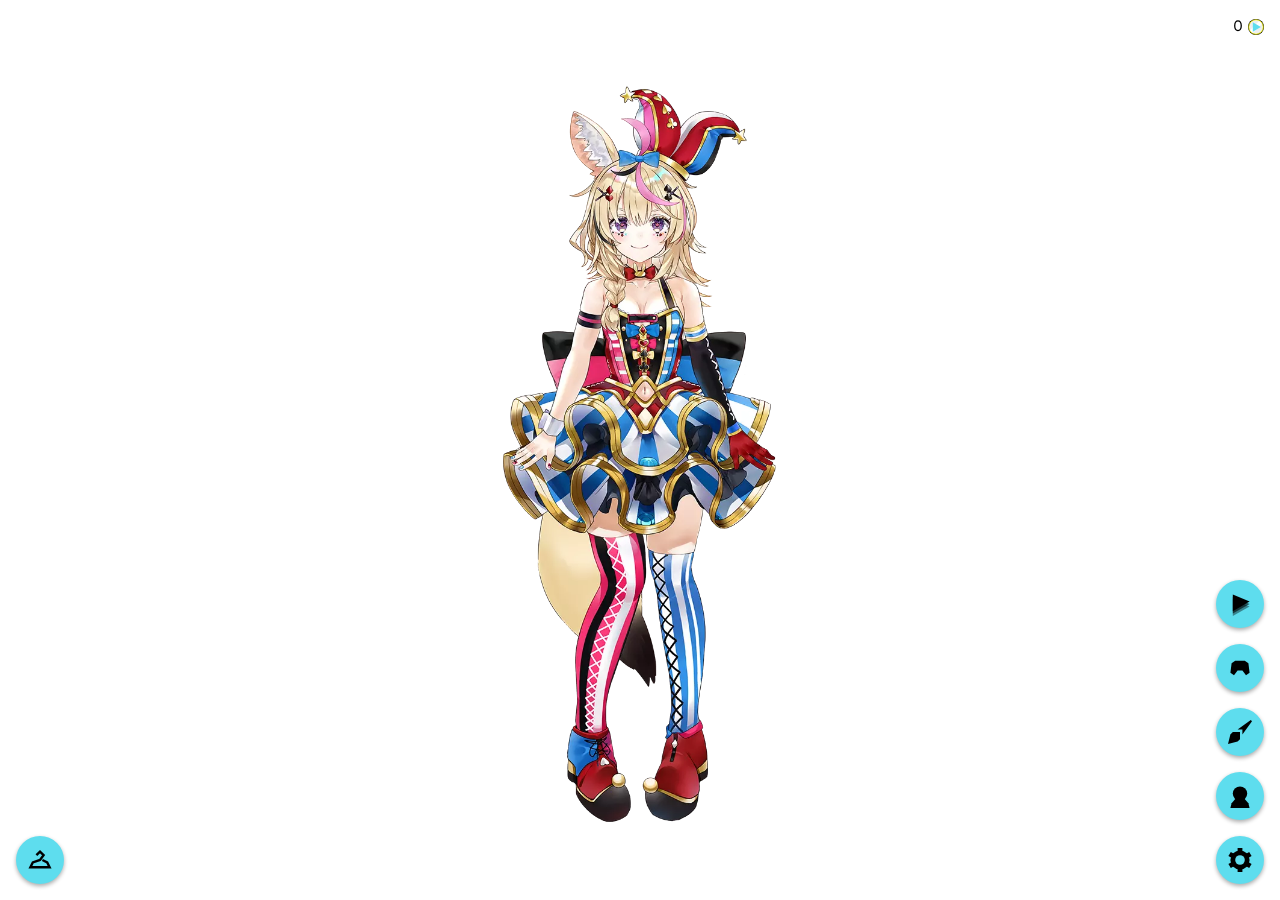
==== index.html @ 8cc66016 "Add costumes and Roboco audio" ====
<!DOCTYPE html>
<html lang="en">
    <head>
        <meta charset="utf-8">
        <meta name="viewport" content="width=device-width, initial-scale=1.0">
        <meta name="description" content="Hololive gacha project">
        <meta name="theme-color" content="#8df"/>

        <title>HoloGacha</title>
        <link rel="manifest" href="manifest.webmanifest">
        <link rel="icon" href="assets/img/favicon.ico">
        <link rel="apple-touch-icon" href="assets/img/icons-192.png">

        <link rel="preconnect" href="https://fonts.gstatic.com" crossorigin/>
        <link rel="preload" as="style" href="https://fonts.googleapis.com/css2?family=Work+Sans:wght@400;700&display=swap"/>
        <link rel="stylesheet" href="https://fonts.googleapis.com/css2?family=Work+Sans:wght@400;700&display=swap" media="print" onload="this.media='all'"/>
        <link rel="stylesheet" href="assets/css/main.css">
        <link rel="stylesheet" href="assets/css/theme.css">
        <link rel="stylesheet" href="assets/css/gacha.css">

        <script src="assets/js/theme.js" defer></script>
        <script src="assets/js/game.js" defer></script>
        <script src="assets/js/member.js" defer></script>
        <script src="assets/js/costume.js" defer></script>
        <script src="assets/js/audio.js" defer></script>
        <script src="assets/js/gacha.js" defer></script>
        <script src="assets/js/index.js" defer></script>

        <script>
        // Check that service workers are supported
        // if ('serviceWorker' in navigator) {
        //     // Use the window load event to keep the page load performant
        //     window.addEventListener('load', _ => {
        //         navigator.serviceWorker.register('service-worker.js')
        //         .then( registration => {
        //             console.log('ServiceWorker registration successful with scope: ', registration.scope)
        //         }, err => {
        //             console.log('ServiceWorker registration failed: ', err)
        //         })
        //     })
        // }
        </script>
    </head>
    <body>
        <main>
            <div class="member-card">
                <div class="background"></div>
                <img id="full-illust" alt="Full Illustration">
                <div class="tap-head" onclick="interact(area.HEAD)" aria-label="Tap head"></div>
                <div class="tap-chest" onclick="interact(area.CHEST)" aria-label="Tap chest"></div>
            </div>
            <div id="interface">
                <p id="holocoin-text"><span name="holocoin-amount">0</span> 
                    <svg viewBox="0 0 1 1" title="HoloCoins">
                        <g id="holocoin-svg">
                            <circle r=".5" cx=".5" cy=".5"/>
                            <circle stroke="#ff0" stroke-width=".05" fill="#eee" r=".45" cx=".5" cy=".5"/>
                            <rect fill="#fff" width=".8" height=".25" x=".1" y=".375" transform="rotate(-45 .5 .5)"/>
                            <path fill="#5eddee" d="M.3 .2 .8 .5 .3 .8 Z"/>
                        </g>
                    </svg>
                </p>
                <div class="button-group left">
                    <button  onclick="toggleMenu(menu.COSTUME_SELECT)" aria-label="Open costume select">
                        <svg viewBox="0 0 1 1">
                            <path id="costumes-svg" stroke="var(--fg-color)" stroke-width=".1" fill-opacity="0" d="M.35 .3 .5 .15 .65 .3 .5 .5 .2 .6 .1 .8 .9 .8 .8 .6 .6 .5"/>
                        </svg>
                        <p class="tooltip left">Costumes</p>
                    </button>
                </div>
                <div class="button-group right">
                    <button class="float-bottom-right" onclick="toggleMenu(menu.SETTINGS)" aria-label="Open settings">
                        <svg viewBox="0 0 1 1">
                            <mask id="hole">
                                <rect fill="#fff" width="1" height="1"/>
                                <circle fill="#000" r=".2" cx=".5" cy=".5"/>
                            </mask>
                            <g id="settings-svg" fill="var(--fg-color)" mask="url(#hole)">
                                <circle r=".4" cx=".5" cy=".5"/>
                                <rect width=".2" height="1" x=".4"/>
                                <rect y=".4" width="1" height=".2" transform="rotate(30 .5 .5)"/>
                                <rect y=".4" width="1" height=".2" transform="rotate(-30 .5 .5)"/>
                            </g>
                        </svg>
                        <p class="tooltip right">Settings</p>
                    </button>
                    <button class="float-bottom-right" onclick="toggleMenu(menu.MEMBER_SELECT)" aria-label="Open member select">
                        <svg viewBox="0 0 1 1">
                            <g id="characters-svg" fill="var(--fg-color)">
                                <circle cx=".5" cy=".4" r=".3"/>
                                <path d="M.5 .4 .85 .8 .9 1 .1 1 .15 .8 Z"/>
                            </g>
                        </svg>
                        <p class="tooltip right">Characters</p>
                    </button>
                    <button class="float-bottom-right" onclick="toggleMenu(menu.THEME_SELECT)" aria-label="Open theme select">
                        <svg viewBox="0 0 1 1">
                            <g id="themes-svg" fill="var(--fg-color)">
                                <path d="M0 1 .1 .6 .2 .5 .5 .5 .5 .8 .4 .9 Z"/>
                                <path d="M.95 0 1 .05 .6 .6 .6 .4 .4 .4 Z"/>
                            </g>
                        </svg>
                        <p class="tooltip right">Themes</p>
                    </button>
                    <button class="float-bottom-right" onclick="toggleMenu(menu.GAME_SELECT)" aria-label="Open game select">
                        <svg viewBox="0 0 1 1">
                            <path id="games-svg" fill="var(--fg-color)" d="M.3 .2 .7 .2 .85 .3 .9 .7 .75 .8 .6 .6 .4 .6 .25 .8 .1 .7 .15 .3 Z"/>
                        </svg>
                        <p class="tooltip right">Games</p>
                    </button>
                    <button class="float-bottom-right" onclick="openBannerMenu()">
                        <svg viewBox="0 0 1 1">
                            <g fill="var(--fg-color)">
                                <path d="M.2 .1 .9 .4 .2 .8"/>
                                <path fill-opacity=".6" d="M.2 .2 .9 .5 .2 .9"/>
                                <path fill-opacity=".4" d="M.2 .3 .9 .6 .2 1"/>
                            </g>
                        </svg>
                        <p class="tooltip right">Gacha</p>
                    </button>
                </div>
            </div>
        </main>
        <div id="settings" class="menu">
            <div class="panel">
                <div class="panel-header">
                    <h2>Settings
                        <svg viewBox="0 0 1 1">
                            <use href="#settings-svg"/>
                        </svg>
                    </h2>
                    <button class="exit-menu" onclick="toggleMenu(menu.SETTINGS)" aria-label="Close settings">
                        <svg viewBox="0 0 1 1">
                            <g id="exit-svg" fill="var(--fg-color)">
                                <path d="M.1 0 1 .9 .9 1 0 .1"/>
                                <path d="M.9 0 0 .9 .1 1 1 .1"/>
                            </g>
                        </svg>
                    </button>
                </div>
                <div class="panel-content">
                    <h3>Language</h3>
                    <select name="lang" id="lang-select" onchange="selectLanguage()">
                        <option value="en">English</option>
                        <option value="jp">日本語 (WIP)</option>
                    </select>
                    <h3>Audio</h3>
                    <input id="audio" type="range" list="volume-levels" value="100" onchange="changeVolume()" oninput="changeVolume()">
                    <input id="audio-value" type="number" value="100" min="0" max="100" onchange="changeVolumeValue()">
                    <h3>Interface</h3>
                    <label>
                        <input type="checkbox" onclick=toggleInterface()></input>
                        <span>Hide interface</span>
                    </label>
                    <h3>Data</h3>
                    <button class="alert" onclick="clearData()">Clear Data</button>
                    <h3>About</h3>
                    <p>This is an unofficial, fan-made project and is NOT affiliated with Hololive or Cover Corporation.</p>
                    <p>To learn more or report any issues, visit the source code.</p>
                    <a id="source-link" href="https://github.com/VnceGd/holo-gacha" target="_blank" rel="noreferrer">Source code (GitHub)</a>
                </div>
            </div>
        </div>
        <div id="member-select" class="menu">
            <div class="panel">
                <div class="panel-header">
                    <h2>Characters
                        <svg viewBox="0 0 1 1">
                            <use href="#characters-svg"/>
                        </svg>
                    </h2>
                    <p>Sort By
                        <select name="member-sort" id="member-sort-select" onchange="sortMemberGrid()">
                            <option value="gen">Generation</option>
                            <option value="surname">Surname</option>
                            <option value="givenname">Given name</option>
                        </select>
                        <label class="custom-checkbox" onchange="reverseSortOrder()">
                            <input id="member-sort-order" type="checkbox">
                            <span class="checkmark"></span>
                            <span id="sort-order-txt"></span>
                        </label>
                    </p>
                    <button class="exit-menu" onclick="toggleMenu(menu.MEMBER_SELECT)" aria-label="Close members">
                        <svg viewBox="0 0 1 1">
                            <use href="#exit-svg"/>
                        </svg>
                    </button>
                </div>
                <div id="member-grid" class="panel-content grid">
                    <!-- Auto populated -->
                </div>
            </div>
        </div>
        <div id="theme-select" class="menu">
            <div class="panel">
                <div class="panel-header">
                    <h2>Themes
                        <svg viewBox="0 0 1 1">
                            <use href="#themes-svg"/>
                        </svg>
                    </h2>
                    <button class="exit-menu" onclick="toggleMenu(menu.THEME_SELECT)" aria-label="Close themes">
                        <svg viewBox="0 0 1 1">
                            <use href="#exit-svg"/>
                        </svg>
                    </button>
                </div>
                <div id="theme-grid" class="panel-content grid">
                    <!-- Auto populated -->
                </div>
            </div>
        </div>
        <div id="game-select" class="menu">
            <div class="panel">
                <div class="panel-header">
                    <h2>Games
                        <svg viewBox="0 0 1 1">
                            <use href="#games-svg"/>
                        </svg>
                    </h2>
                    <button class="exit-menu" onclick="toggleMenu(menu.GAME_SELECT)" aria-label="Close games">
                        <svg viewBox="0 0 1 1">
                            <use href="#exit-svg"/>
                        </svg>
                    </button>
                </div>
                <div id="game-grid" class="panel-content grid">
                    <!-- Auto populated -->
                </div>
            </div>
        </div>
        <div id="costume-select" class="menu">
            <div class="panel">
                <div class="panel-header">
                    <h2>Costumes
                        <svg viewBox="0 0 1 1">
                            <use href="#costumes-svg"/>
                        </svg>
                    </h2>
                    <button class="exit-menu" onclick="toggleMenu(menu.COSTUME_SELECT)" aria-label="Close costumes">
                        <svg viewBox="0 0 1 1">
                            <use href="#exit-svg"/>
                        </svg>
                    </button>
                </div>
                <div id="costume-grid" class="panel-content grid">
                    <!-- Auto populated -->
                </div>
            </div>
        </div>
    </body>
</html>
---- assets/css/main.css ----
/* GENERAL */
html,
body,
main {
    height: 100%;
    box-sizing: border-box;
}
html {
    width: 100%;
}
body {
    margin: 0;
    font-family: 'Work Sans', Arial, Helvetica, sans-serif;
    background: var(--bg-color);
    color: var(--fg-color);
}
p, span, input, button {
    font-family: 'Work Sans', Arial, Helvetica, sans-serif;
}
a,
a:visited {
    color: var(--link-color);
}
svg {
    height: 1rem;
    vertical-align: middle;
}
.background {
    content: '';
    position: absolute;
    top: 0;
    right: 0;
    bottom: 0;
    left: 0;
    background: var(--bg-icon) repeat center/25%;
    opacity: .3;
    z-index: -1;
}

/* INTERFACE */
#holocoin-text {
    position: fixed;
    margin: 0;
    top: 1rem;
    right: 1rem;
}
.hidden {
    opacity: 0;
    transition: .2s;
}
.hidden:hover {
    opacity: 1;
}

/* BUTTON */
button {
    cursor: pointer;
    font-weight: 700;
}
button a {
    position: absolute;
    top: 0;
    bottom: 0;
    left: 0;
    right: 0;
}
.button-group {
    display: flex;
    flex-direction: column-reverse;
    position: fixed;
    bottom: 1rem;
}
.button-group.right {
    right: 1rem;
}
.button-group.left {
    left: 1rem;
}
.button-group button {
    width: 3rem;
    height: 3rem;
    margin-top: 1rem;
    padding: .75rem;
    border: none;
    border-radius: 50%;
    box-shadow: 0 .125rem .25rem 0 #0005;
    background: var(--btn-color);
    color: var(--fg-color);
    transition: .2s;
}
.button-group button:focus,
.button-group button:hover {
    transform: scale(1.1);
}
.button-group button:active {
    transform: scale(.98);
}
.button-group svg {
    height: 1.5rem;
}
.exit-menu {
    position: absolute;
    top: 1rem;
    right: 1rem;
    width: 2rem;
    height: 2rem;
    background: none;
    border: none;
    transition: .2s;
}
.exit-menu:focus,
.exit-menu:hover {
    background: #0002;
}
.grid button {
    position: relative;
    min-height: 8rem;
    border: 1px solid var(--bg-color);
    transition: .2s;
}
.grid button:focus,
.grid button:hover {
    border: 1px solid var(--fg-color);
}
.grid button:active {
    border: 1px solid var(--btn-color);
}
#member-grid button,
#costume-grid button {
    background: var(--bg-color);
}
.grid button .background {
    z-index: auto;
}

/* Tooltip */
button .tooltip {
    position: absolute;
    padding: .5rem 1rem;
    color: var(--fg-color);
    background-color: var(--btn-color);
    border-radius: .25rem;
    opacity: 0;
    font-weight: 400;
    transform: scale(0);
    box-shadow: 0 .125rem .25rem 0 #0005;
    z-index: 1;
    transition: .2s;
}
button .tooltip.right,
button .tooltip.left {
    top: 0rem;
    white-space: nowrap;
}
button .tooltip.right {
    right: 3.5rem;
    transform-origin: right;
}
button .tooltip.left {
    left: 3.5rem;
    transform-origin: left;
}
button .tooltip.bottom {
    bottom: 0rem;
    transform-origin: bottom;
    pointer-events: none;
}
button:focus .tooltip,
button:hover .tooltip {
    opacity: 1;
    transform: scale(1);
    transition: .2s;
}
.grid .tooltip {
    max-width: 65%;
}

/* CHARACTER */
.member-card {
    margin: auto;
    padding: 5%;
    height: 100%;
    display: flex;
    flex-direction: column;
    align-items: center;
    justify-content: center;
    box-sizing: border-box;
}
#full-illust {
    height: 100%;
}
.tap-head,
.tap-chest {
    position: absolute;
    cursor: pointer;
}
.tap-head {
    top: 5vh;
    width: 20vh;
    height: 25vh;
}
.tap-chest {
    top: 30vh;
    width: 30vh;
    height: 60vh;
}

/* MENU */
.menu {
    display: none;
}
.menu button {
    padding: .5rem;
    border: none;
    border-radius: 1rem;
}
.active {
    display: block;
}
.panel {
    position: fixed;
    padding: 2rem;
    width: 100vw;
    max-height: 100%;
    max-height: -moz-fill-available;
    max-height: -webkit-fill-available;
    bottom: 0;
    background: var(--menu-color);
    box-sizing: border-box;
    backdrop-filter: blur(.25rem);
    -webkit-backdrop-filter: blur(.25rem);
}
.panel h2:first-of-type {
    margin-top: 0;
}
.panel-content {
    max-height: calc(100vh - 6rem);
    overflow: scroll;
}
#member-select .panel-content {
    max-height: calc(100vh - 9rem);
}
.alert {
    background-color: #f00;
    color: #fff;
    font-weight: 700;
}

/* Settings Menu */
#source-link {
    text-decoration: none;
}
#source-link:focus,
#source-link:hover {
    text-decoration: underline;
}

/* Select Menu */
.grid {
    display: grid;
    grid-template-columns: repeat(auto-fill, minmax(8rem, 1fr));
    grid-gap: 1rem;
}
.grid button {
    max-height: 8rem;
    overflow: hidden;
}
.grid img {
    max-width: 100%;
    max-height: 100%;
}
#member-grid img {
    max-height: none;
}
.locked img {
    filter: grayscale(1) brightness(.5);
}

/* INPUT */
input, label {
    cursor: pointer;
}
select,
input[type="number"] {
    padding: .25rem .5rem;
    background: var(--btn-color);
    color: var(--fg-color);
    border: none;
    border-radius: .25rem;
    cursor: pointer;
}
/* https://www.w3schools.com/howto/howto_css_custom_checkbox.asp */
.custom-checkbox {
    display: inline-block;
    position: relative;
    padding-left: 2rem;
}
.custom-checkbox input {
    position: absolute;
    opacity: 0;
    height: 0;
    width: 0;
}
.checkmark {
    position: absolute;
    top: 0;
    left: 0;
    height: 1.5rem;
    width: 1.5rem;
    background-color: var(--btn-color);
    border-radius: 50%;
}
.custom-checkbox .checkmark:after {
    content: "";
    position: absolute;
    left: .375rem;
    top: .5rem;
    width: .5rem;
    height: .5rem;
    border: solid var(--fg-color);
    border-width: 0 .25rem .25rem 0;
    -webkit-transform: rotate(225deg);
    -ms-transform: rotate(225deg);
    transform: rotate(225deg);
    transition: transform .2s;
}
.custom-checkbox input:checked ~ .checkmark:after {
    top: .25rem;
    -webkit-transform: rotate(45deg);
    -ms-transform: rotate(45deg);
    transform: rotate(45deg);
    transition: transform .2s;
}

/* Audio Input */
#audio {
    vertical-align: middle;
}
#audio-value {
    width: 2.5rem;
}
---- assets/css/theme.css ----
/* Light (Default) */
:root {
    --bg-icon: none;
    --bg-color: #fff;
    --fg-color: #000;
    --menu-color: rgba(230, 230, 230, .9);
    --btn-color: #5eddee;
    --link-color: #00f;
}

/* Dark */
:root[theme='Dark'] {
    --bg-icon: none;
    --bg-color: #333;
    --fg-color: #fff;
    --menu-color: rgba(70, 70, 70, .9);
    --btn-color: #000;
    --link-color: #aaf;
}

/* Greenscreen */
:root[theme='Green'] {
    --bg-icon: none;
    --bg-color: #00b140;
    --fg-color: #000;
    --menu-color: rgba(204, 204, 204, .9);
    --btn-color: #fff;
    --link-color: #00f;
}

/* Peko */
:root[theme='Peko'] {
    --bg-icon: url(../img/pekora/ninjin.svg);
    --bg-color: #fff;
    --fg-color: #000;
    --menu-color: rgba(230, 230, 230, .9);
    --btn-color: #8df;
    --link-color: #00f;
}
---- assets/css/gacha.css ----
/* Banner */

#gacha-banner {
    position: fixed;
    display: flex;
    top: 0;
    left: 0;
    width: 100vw;
    height: 100vh;
    background-color: var(--menu-color);
    justify-content: center;
    flex-direction: row;
    overflow: auto;
}
#gacha-banner .listing {
    display: flex;
    padding: 1rem;
    width: 9rem;
    border-right: 1px solid var(--bg-color);
    flex-direction: column;
    overflow: scroll;
}
#gacha-banner .content {
    display: flex;
    width: calc(100vw - 8rem);
    justify-content: center;
    align-items: center;
}
#gacha-banner img {
    margin: .5rem auto;
    max-width: 90%;
    max-height: 60%;
    object-fit: contain;
}
#gacha-banner button {
    margin: .5rem auto;
    padding: 1rem 2rem;
    background-color: var(--btn-color);
    color: var(--fg-color);
    border: none;
    border-radius: 2rem;
    transition: .2s;
}
#gacha-banner button:focus,
#gacha-banner button:hover {
    transform: scale(1.1);
}
#gacha-banner .top {
    position: absolute;
    top: 1rem;
    right: 1rem;
    display: flex;
}
#gacha-banner .banner-btn {
    width: 8rem;
    height: 4rem;
    background-position: center;
    background-repeat: no-repeat;
    background-size: cover;
    border-radius: .5rem;
}
#gacha-banner #gacha-roll-btn {
    margin: 0;
    padding: .5rem 1rem;
    position: absolute;
    bottom: 1rem;
    right: 1rem;
    width: 10rem;
}
#gacha-banner #gacha-close-btn {
    margin-left: 1rem;
    padding: 0 .625rem;
    border-radius: 50%;
}

/* Animation */

#gacha-animation {
    position: fixed;
    display: flex;
    top: 0;
    left: 0;
    width: 100vw;
    height: 100vh;
    background-color: var(--bg-color);
    justify-content: center;
    overflow: hidden;
}
#gacha-animation img {
    position: absolute;
    height: 100vh;
}
#gacha-animation p {
    position: absolute;
    bottom: 3rem;
    right: 1rem;
    padding: 1rem 2rem;
    background: var(--menu-color);
    border-radius: 2rem;
    font-weight: 700;
    font-size: 2rem;
}
#gacha-animation button {
    position: absolute;
    bottom: 1rem;
    right: 1rem;
    padding: 1rem 2rem;
    background-color: var(--btn-color);
    color: var(--fg-color);
    border: none;
    border-radius: 2rem;
}
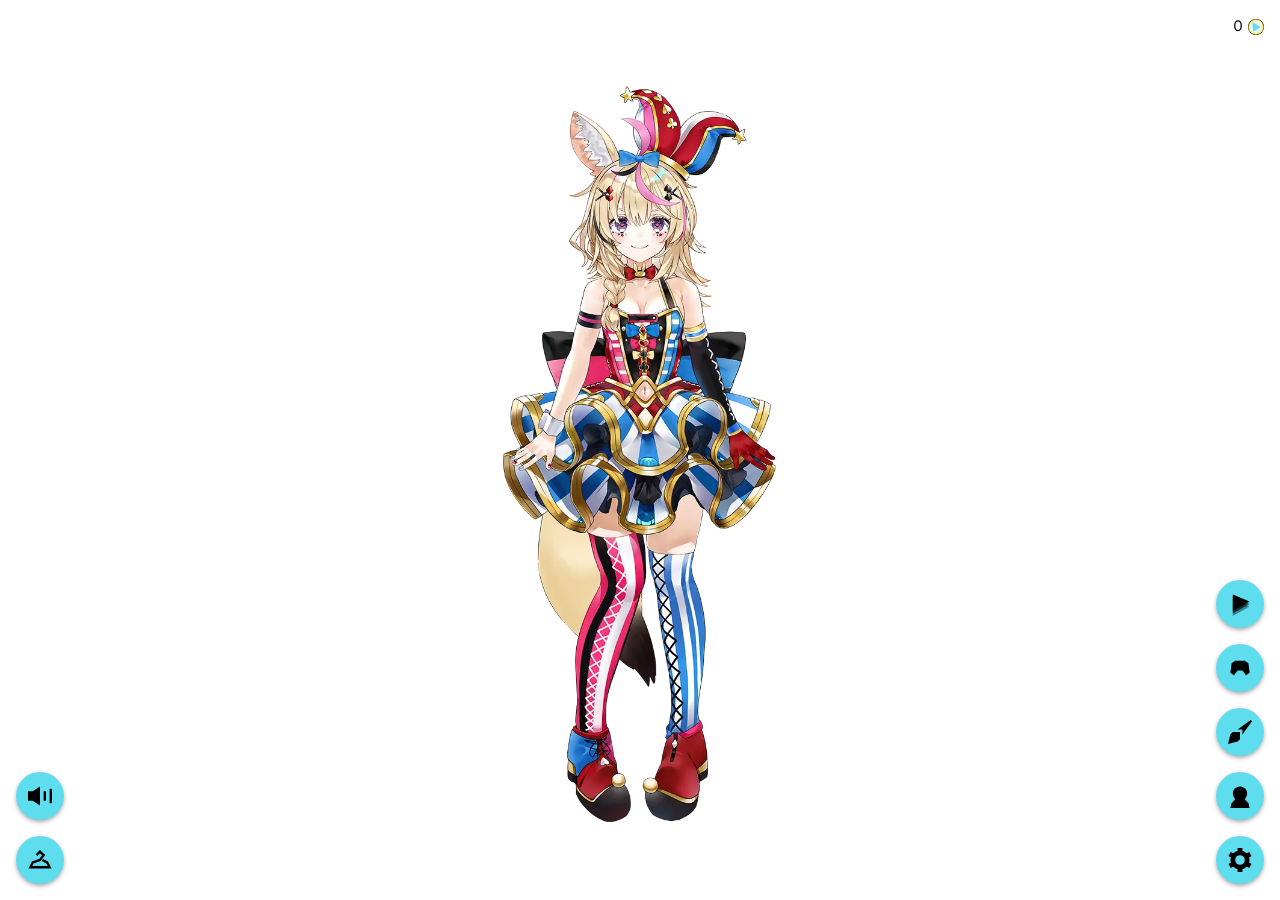
==== commit 98358ca4: "Add initial Fubuki voicelines" ====
--- a/index.html
+++ b/index.html
@@ -19,10 +19,11 @@
         <link rel="stylesheet" href="assets/css/gacha.css">
 
         <script src="assets/js/theme.js" defer></script>
-        <script src="assets/js/game.js" defer></script>
+        <script src="assets/js/audio.js" defer></script>
         <script src="assets/js/member.js" defer></script>
         <script src="assets/js/costume.js" defer></script>
-        <script src="assets/js/audio.js" defer></script>
+        <script src="assets/js/voicelines.js" defer></script>
+        <script src="assets/js/game.js" defer></script>
         <script src="assets/js/gacha.js" defer></script>
         <script src="assets/js/index.js" defer></script>
 
@@ -67,6 +68,16 @@
                         </svg>
                         <p class="tooltip left">Costumes</p>
                     </button>
+                    <button  onclick="toggleMenu(menu.VOICELINES)" aria-label="Open voice lines">
+                        <svg viewBox="0 0 1 1">
+                            <g id="voicelines-svg" fill="var(--fg-color)">
+                                <path d="M0 .3 .2 .3 .5 .1 .5 .9 .2 .7 0 .7"/>
+                                <path d="M.65 .3 .75 .3 .75 .7 .65 .7"/>
+                                <path d="M.9 .2 1 .2 1 .8 .9 .8"/>
+                            </g>
+                        </svg>
+                        <p class="tooltip left">Voice Lines</p>
+                    </button>
                 </div>
                 <div class="button-group right">
                     <button class="float-bottom-right" onclick="toggleMenu(menu.SETTINGS)" aria-label="Open settings">
@@ -249,5 +260,24 @@
                 </div>
             </div>
         </div>
+        <div id="voicelines" class="menu">
+            <div class="panel">
+                <div class="panel-header">
+                    <h2>Voice Lines
+                        <svg viewBox="0 0 1 1">
+                            <use href="#voicelines-svg"/>
+                        </svg>
+                    </h2>
+                    <button class="exit-menu" onclick="toggleMenu(menu.VOICELINES)" aria-label="Close voicelines">
+                        <svg viewBox="0 0 1 1">
+                            <use href="#exit-svg"/>
+                        </svg>
+                    </button>
+                </div>
+                <div id="voiceline-list" class="panel-content">
+                    <!-- Auto populated -->
+                </div>
+            </div>
+        </div>
     </body>
 </html>--- a/assets/css/main.css
+++ b/assets/css/main.css
@@ -185,6 +185,7 @@
     align-items: center;
     justify-content: center;
     box-sizing: border-box;
+    overflow: hidden;
 }
 #full-illust {
     height: 100%;
@@ -193,6 +194,7 @@
 .tap-chest {
     position: absolute;
     cursor: pointer;
+    max-width: 100vw;
 }
 .tap-head {
     top: 5vh;
@@ -269,11 +271,24 @@
     max-width: 100%;
     max-height: 100%;
 }
-#member-grid img {
+#member-grid img,
+#costume-grid img {
     max-height: none;
 }
 .locked img {
     filter: grayscale(1) brightness(.5);
+}
+
+/* Voiceline List */
+#voiceline-list button {
+    margin: 0 .5rem .5rem 0;
+}
+#voiceline-list button:focus,
+#voiceline-list button:hover {
+    filter: brightness(1.1);
+}
+#voiceline-list button:active {
+    transform: scale(.95);
 }
 
 /* INPUT */
--- a/assets/css/gacha.css
+++ b/assets/css/gacha.css
@@ -4,25 +4,25 @@
     position: fixed;
     display: flex;
     top: 0;
+    bottom: 0;
     left: 0;
-    width: 100vw;
-    height: 100vh;
+    right: 0;
     background-color: var(--menu-color);
     justify-content: center;
-    flex-direction: row;
-    overflow: auto;
+    flex-direction: column-reverse;
+    overflow: hidden;
 }
 #gacha-banner .listing {
     display: flex;
-    padding: 1rem;
-    width: 9rem;
-    border-right: 1px solid var(--bg-color);
-    flex-direction: column;
-    overflow: scroll;
+    padding: 1.5rem 1rem;
+    border-top: 1px solid var(--bg-color);
+    flex-direction: row;
+    align-items: flex-start;
+    overflow: auto;
 }
 #gacha-banner .content {
     display: flex;
-    width: calc(100vw - 8rem);
+    height: calc(100vh - 16rem);
     justify-content: center;
     align-items: center;
 }
@@ -52,6 +52,8 @@
     display: flex;
 }
 #gacha-banner .banner-btn {
+    flex: none;
+    margin: auto .5rem;
     width: 8rem;
     height: 4rem;
     background-position: center;
@@ -109,4 +111,23 @@
     color: var(--fg-color);
     border: none;
     border-radius: 2rem;
+}
+
+@media only screen and (min-width: 43em) {
+    #gacha-banner {
+        flex-direction: row;
+    }
+    #gacha-banner .listing {
+        padding: 1rem;
+        width: 8.5rem;
+        flex-direction: column;
+        border-right: 1px solid var(--bg-color);
+    }
+    #gacha-banner .content {
+        width: calc(100vw - 8rem);
+        height: auto;
+    }
+    #gacha-banner .banner-btn {
+        margin: .5rem auto;
+    }
 }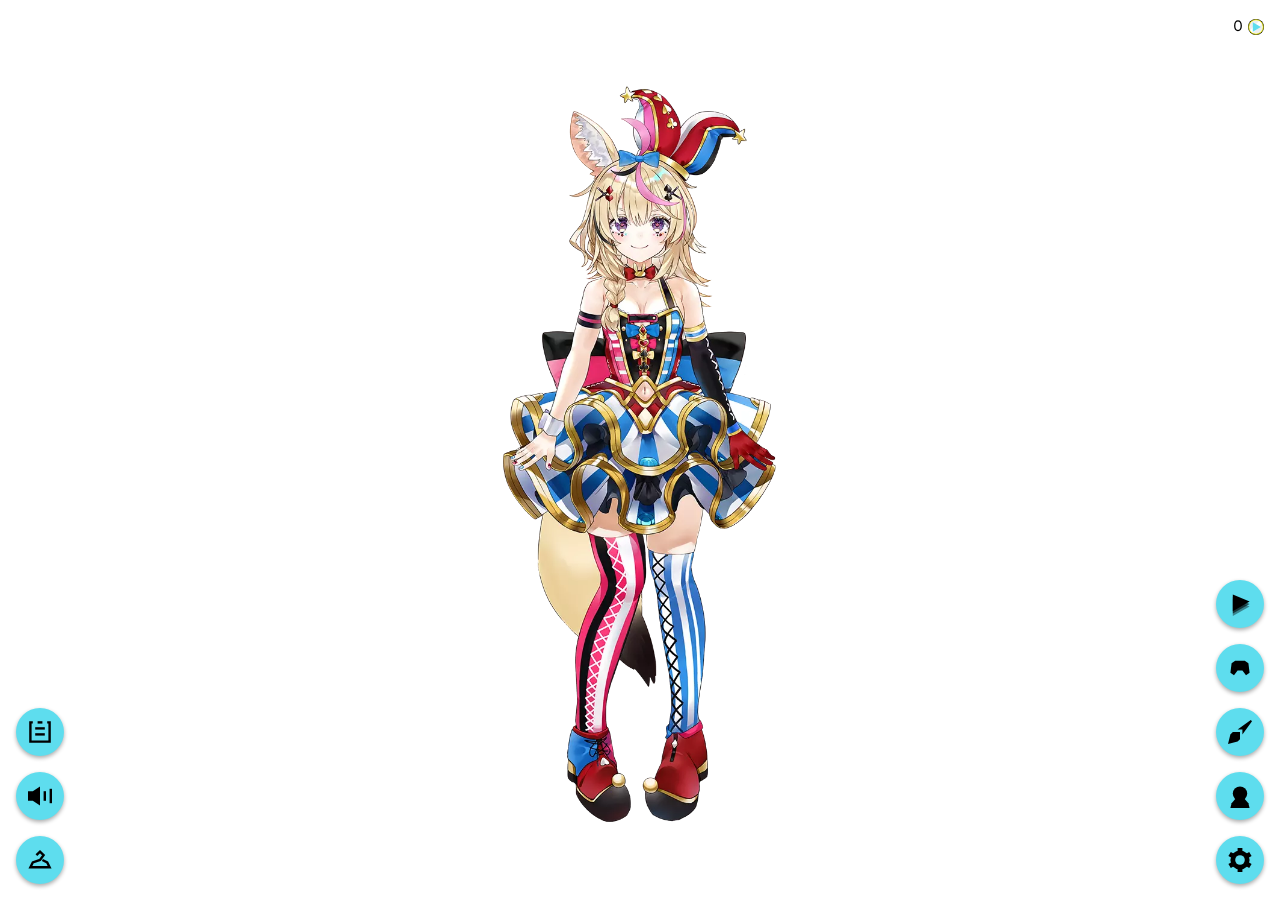
==== commit 641f3b4e: "Add Sora profile" ====
--- a/index.html
+++ b/index.html
@@ -23,6 +23,7 @@
         <script src="assets/js/member.js" defer></script>
         <script src="assets/js/costume.js" defer></script>
         <script src="assets/js/voicelines.js" defer></script>
+        <script src="assets/js/profile.js" defer></script>
         <script src="assets/js/game.js" defer></script>
         <script src="assets/js/gacha.js" defer></script>
         <script src="assets/js/index.js" defer></script>
@@ -62,13 +63,13 @@
                     </svg>
                 </p>
                 <div class="button-group left">
-                    <button  onclick="toggleMenu(menu.COSTUME_SELECT)" aria-label="Open costume select">
+                    <button onclick="toggleMenu(menu.COSTUME_SELECT)" aria-label="Open costume select">
                         <svg viewBox="0 0 1 1">
                             <path id="costumes-svg" stroke="var(--fg-color)" stroke-width=".1" fill-opacity="0" d="M.35 .3 .5 .15 .65 .3 .5 .5 .2 .6 .1 .8 .9 .8 .8 .6 .6 .5"/>
                         </svg>
                         <p class="tooltip left">Costumes</p>
                     </button>
-                    <button  onclick="toggleMenu(menu.VOICELINES)" aria-label="Open voice lines">
+                    <button onclick="toggleMenu(menu.VOICELINES)" aria-label="Open voice lines">
                         <svg viewBox="0 0 1 1">
                             <g id="voicelines-svg" fill="var(--fg-color)">
                                 <path d="M0 .3 .2 .3 .5 .1 .5 .9 .2 .7 0 .7"/>
@@ -78,9 +79,20 @@
                         </svg>
                         <p class="tooltip left">Voice Lines</p>
                     </button>
+                    <button onclick="toggleMenu(menu.PROFILE)" aria-label="Open profile">
+                        <svg viewBox="0 0 1 1">
+                            <g id="profile-svg" fill="transparent" stroke="var(--fg-color)" stroke-width="0.1">
+                                <path d="M.2 .1 .1 .1 .1 .9 .9 .9 .9 .1 .8 .1"/>
+                                <path d="M.4 .1 .6 .1"/>
+                                <path d="M.3 .35 .7 .35"/>
+                                <path d="M.3 .6 .7 .6"/>
+                            </g>
+                        </svg>
+                        <p class="tooltip left">Profile</p>
+                    </button>
                 </div>
                 <div class="button-group right">
-                    <button class="float-bottom-right" onclick="toggleMenu(menu.SETTINGS)" aria-label="Open settings">
+                    <button onclick="toggleMenu(menu.SETTINGS)" aria-label="Open settings">
                         <svg viewBox="0 0 1 1">
                             <mask id="hole">
                                 <rect fill="#fff" width="1" height="1"/>
@@ -95,7 +107,7 @@
                         </svg>
                         <p class="tooltip right">Settings</p>
                     </button>
-                    <button class="float-bottom-right" onclick="toggleMenu(menu.MEMBER_SELECT)" aria-label="Open member select">
+                    <button onclick="toggleMenu(menu.MEMBER_SELECT)" aria-label="Open member select">
                         <svg viewBox="0 0 1 1">
                             <g id="characters-svg" fill="var(--fg-color)">
                                 <circle cx=".5" cy=".4" r=".3"/>
@@ -104,7 +116,7 @@
                         </svg>
                         <p class="tooltip right">Characters</p>
                     </button>
-                    <button class="float-bottom-right" onclick="toggleMenu(menu.THEME_SELECT)" aria-label="Open theme select">
+                    <button onclick="toggleMenu(menu.THEME_SELECT)" aria-label="Open theme select">
                         <svg viewBox="0 0 1 1">
                             <g id="themes-svg" fill="var(--fg-color)">
                                 <path d="M0 1 .1 .6 .2 .5 .5 .5 .5 .8 .4 .9 Z"/>
@@ -113,13 +125,13 @@
                         </svg>
                         <p class="tooltip right">Themes</p>
                     </button>
-                    <button class="float-bottom-right" onclick="toggleMenu(menu.GAME_SELECT)" aria-label="Open game select">
+                    <button onclick="toggleMenu(menu.GAME_SELECT)" aria-label="Open game select">
                         <svg viewBox="0 0 1 1">
                             <path id="games-svg" fill="var(--fg-color)" d="M.3 .2 .7 .2 .85 .3 .9 .7 .75 .8 .6 .6 .4 .6 .25 .8 .1 .7 .15 .3 Z"/>
                         </svg>
                         <p class="tooltip right">Games</p>
                     </button>
-                    <button class="float-bottom-right" onclick="openBannerMenu()">
+                    <button onclick="openBannerMenu()">
                         <svg viewBox="0 0 1 1">
                             <g fill="var(--fg-color)">
                                 <path d="M.2 .1 .9 .4 .2 .8"/>
@@ -164,6 +176,8 @@
                         <span>Hide interface</span>
                     </label>
                     <h3>Data</h3>
+                    <button onclick="addCoinsDirect()">Add HoloCoins</button>
+                    <button onclick="unlockAll()">Unlock All Characters</button>
                     <button class="alert" onclick="clearData()">Clear Data</button>
                     <h3>About</h3>
                     <p>This is an unofficial, fan-made project and is NOT affiliated with Hololive or Cover Corporation.</p>
@@ -279,5 +293,24 @@
                 </div>
             </div>
         </div>
+        <div id="profile" class="menu">
+            <div class="panel">
+                <div class="panel-header">
+                    <h2>Profile
+                        <svg viewBox="0 0 1 1">
+                            <use href="#profile-svg"/>
+                        </svg>
+                    </h2>
+                    <button class="exit-menu" onclick="toggleMenu(menu.PROFILE)" aria-label="Close profile">
+                        <svg viewBox="0 0 1 1">
+                            <use href="#exit-svg"/>
+                        </svg>
+                    </button>
+                </div>
+                <div id="profile-list" class="panel-content">
+                    <!-- Auto populated -->
+                </div>
+            </div>
+        </div>
     </body>
 </html>--- a/assets/css/main.css
+++ b/assets/css/main.css
@@ -188,7 +188,9 @@
     overflow: hidden;
 }
 #full-illust {
+    width: 100%;
     height: 100%;
+    object-fit: contain;
 }
 .tap-head,
 .tap-chest {
@@ -235,6 +237,18 @@
 .panel h2:first-of-type {
     margin-top: 0;
 }
+.panel-content button {
+    margin: .25rem .5rem .25rem 0;
+    background-color: var(--btn-color);
+    color: var(--fg-color);
+}
+.panel-content button:focus,
+.panel-content button:hover {
+    background-color: var(--bg-color);
+}
+.panel-content button:active {
+    transform: scale(.95);
+}
 .panel-content {
     max-height: calc(100vh - 6rem);
     overflow: scroll;
@@ -242,10 +256,14 @@
 #member-select .panel-content {
     max-height: calc(100vh - 9rem);
 }
-.alert {
+.panel-content .alert {
     background-color: #f00;
     color: #fff;
     font-weight: 700;
+}
+.panel-content .alert:focus,
+.panel-content .alert:hover {
+    background-color: #f33;
 }
 
 /* Settings Menu */
@@ -264,6 +282,7 @@
     grid-gap: 1rem;
 }
 .grid button {
+    margin: initial;
     max-height: 8rem;
     overflow: hidden;
 }
@@ -279,16 +298,12 @@
     filter: grayscale(1) brightness(.5);
 }
 
-/* Voiceline List */
-#voiceline-list button {
-    margin: 0 .5rem .5rem 0;
-}
-#voiceline-list button:focus,
-#voiceline-list button:hover {
-    filter: brightness(1.1);
-}
-#voiceline-list button:active {
-    transform: scale(.95);
+/* Profile List */
+tr:nth-child(even) {
+    background: var(--menu-color);
+}
+td {
+    padding: .25rem .5rem;
 }
 
 /* INPUT */
--- a/assets/css/gacha.css
+++ b/assets/css/gacha.css
@@ -81,16 +81,16 @@
     position: fixed;
     display: flex;
     top: 0;
+    bottom: 0;
     left: 0;
-    width: 100vw;
-    height: 100vh;
+    right: 0;
     background-color: var(--bg-color);
     justify-content: center;
     overflow: hidden;
 }
 #gacha-animation img {
     position: absolute;
-    height: 100vh;
+    height: 100%;
 }
 #gacha-animation p {
     position: absolute;
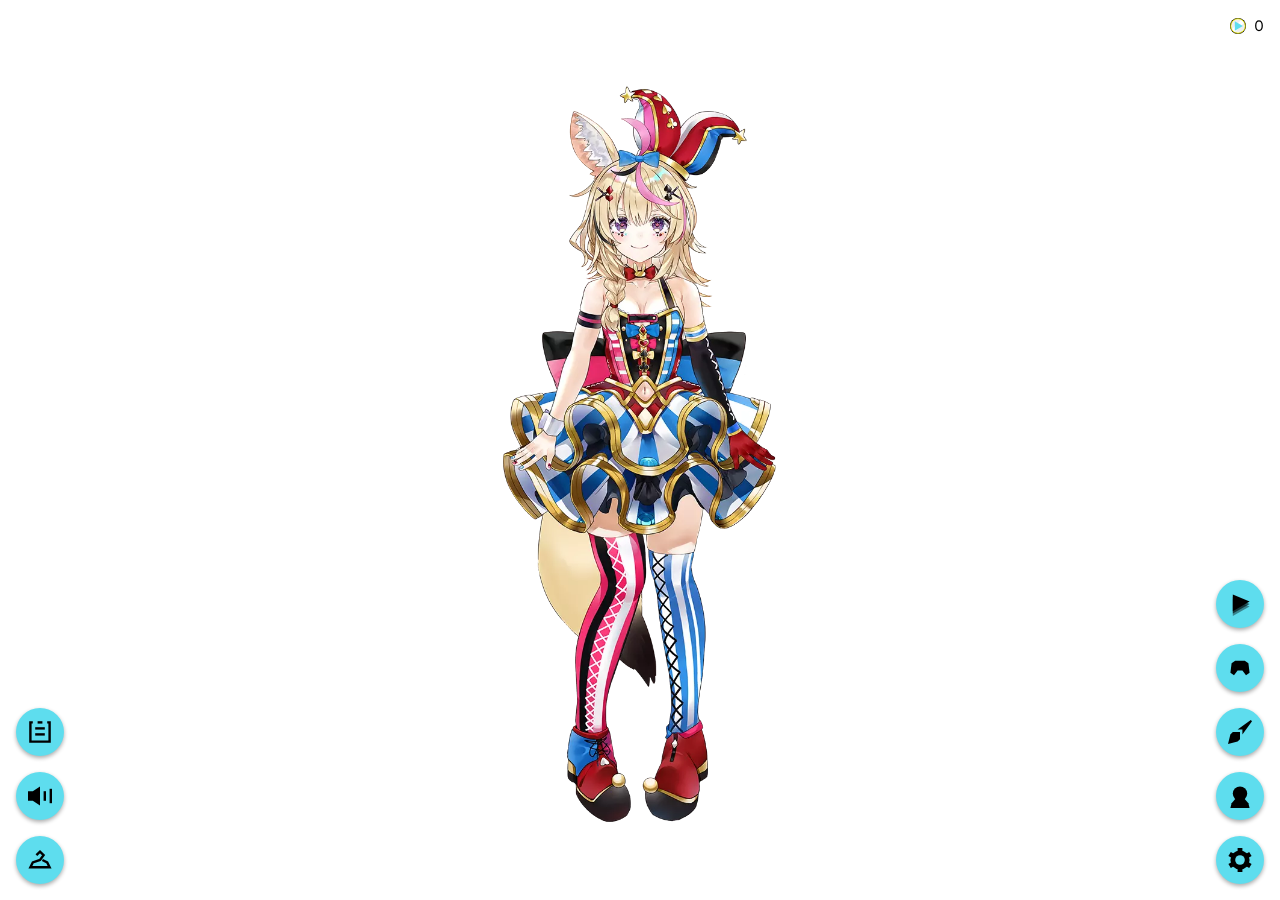
==== commit bbc0e8ab: "Move currency icon to left of amount" ====
--- a/index.html
+++ b/index.html
@@ -52,7 +52,7 @@
                 <div class="tap-chest" onclick="interact(area.CHEST)" aria-label="Tap chest"></div>
             </div>
             <div id="interface">
-                <p id="holocoin-text"><span name="holocoin-amount">0</span> 
+                <p class="currency" id="holocoin-text">
                     <svg viewBox="0 0 1 1" title="HoloCoins">
                         <g id="holocoin-svg">
                             <circle r=".5" cx=".5" cy=".5"/>
@@ -61,6 +61,7 @@
                             <path fill="#5eddee" d="M.3 .2 .8 .5 .3 .8 Z"/>
                         </g>
                     </svg>
+                    <span name="holocoin-amount">0</span>
                 </p>
                 <div class="button-group left">
                     <button onclick="toggleMenu(menu.COSTUME_SELECT)" aria-label="Open costume select">
--- a/assets/css/main.css
+++ b/assets/css/main.css
@@ -2,370 +2,385 @@
 html,
 body,
 main {
-    height: 100%;
-    box-sizing: border-box;
+  height: 100%;
+  box-sizing: border-box;
 }
 html {
-    width: 100%;
+  width: 100%;
 }
 body {
-    margin: 0;
-    font-family: 'Work Sans', Arial, Helvetica, sans-serif;
-    background: var(--bg-color);
-    color: var(--fg-color);
-}
-p, span, input, button {
-    font-family: 'Work Sans', Arial, Helvetica, sans-serif;
+  margin: 0;
+  font-family: 'Work Sans', Arial, Helvetica, sans-serif;
+  background: var(--bg-color);
+  color: var(--fg-color);
+}
+p,
+span,
+input,
+button {
+  font-family: 'Work Sans', Arial, Helvetica, sans-serif;
 }
 a,
 a:visited {
-    color: var(--link-color);
+  color: var(--link-color);
 }
 svg {
-    height: 1rem;
-    vertical-align: middle;
+  height: 1rem;
+  vertical-align: middle;
 }
 .background {
-    content: '';
-    position: absolute;
-    top: 0;
-    right: 0;
-    bottom: 0;
-    left: 0;
-    background: var(--bg-icon) repeat center/25%;
-    opacity: .3;
-    z-index: -1;
+  content: '';
+  position: absolute;
+  top: 0;
+  right: 0;
+  bottom: 0;
+  left: 0;
+  background: var(--bg-icon) repeat center/25%;
+  opacity: 0.3;
+  z-index: -1;
 }
 
 /* INTERFACE */
+.currency {
+  display: flex;
+  align-items: center;
+  margin: 0;
+}
+.currency :first-child {
+  margin-right: 0.5rem;
+}
+.hidden {
+  opacity: 0;
+  transition: 0.2s;
+}
+.hidden:hover {
+  opacity: 1;
+}
 #holocoin-text {
-    position: fixed;
-    margin: 0;
-    top: 1rem;
-    right: 1rem;
-}
-.hidden {
-    opacity: 0;
-    transition: .2s;
-}
-.hidden:hover {
-    opacity: 1;
+  position: fixed;
+  top: 1rem;
+  right: 1rem;
+}
+
+/* CHARACTER */
+.member-card {
+  margin: auto;
+  padding: 5%;
+  height: 100%;
+  display: flex;
+  flex-direction: column;
+  align-items: center;
+  justify-content: center;
+  box-sizing: border-box;
+  overflow: hidden;
+}
+#full-illust {
+  width: 100%;
+  height: 100%;
+  object-fit: contain;
+}
+.tap-head,
+.tap-chest {
+  position: absolute;
+  cursor: pointer;
+  max-width: 100vw;
+}
+.tap-head {
+  top: 5vh;
+  width: 20vh;
+  height: 25vh;
+}
+.tap-chest {
+  top: 30vh;
+  width: 30vh;
+  height: 60vh;
+}
+
+/* MENU */
+.menu {
+  display: none;
+}
+.menu button {
+  padding: 0.5rem;
+  border: none;
+  border-radius: 1rem;
+}
+.active {
+  display: block;
+}
+.panel {
+  position: fixed;
+  padding: 2rem;
+  width: 100vw;
+  max-height: 100%;
+  max-height: -moz-fill-available;
+  max-height: -webkit-fill-available;
+  bottom: 0;
+  background: var(--menu-color);
+  box-sizing: border-box;
+  backdrop-filter: blur(0.25rem);
+  -webkit-backdrop-filter: blur(0.25rem);
+}
+.panel h2:first-of-type {
+  margin-top: 0;
+}
+.panel-content button {
+  margin: 0.25rem 0.5rem 0.25rem 0;
+  background-color: var(--btn-color);
+  color: var(--fg-color);
+}
+.panel-content button:focus,
+.panel-content button:hover {
+  background-color: var(--bg-color);
+}
+.panel-content button:active {
+  transform: scale(0.95);
+}
+.panel-content {
+  max-height: calc(100vh - 6rem);
+  overflow: scroll;
+}
+#member-select .panel-content {
+  max-height: calc(100vh - 9rem);
+}
+.panel-content .alert {
+  background-color: #f00;
+  color: #fff;
+  font-weight: 700;
+}
+.panel-content .alert:focus,
+.panel-content .alert:hover {
+  background-color: #f33;
+}
+
+/* Settings Menu */
+#source-link {
+  text-decoration: none;
+}
+#source-link:focus,
+#source-link:hover {
+  text-decoration: underline;
+}
+
+/* Select Menu */
+.grid {
+  display: grid;
+  grid-template-columns: repeat(auto-fill, minmax(8rem, 1fr));
+  grid-gap: 1rem;
+}
+.grid button {
+  margin: initial;
+  max-height: 8rem;
+  overflow: hidden;
+}
+.grid img {
+  max-width: 100%;
+  max-height: 100%;
+}
+#member-grid img,
+#costume-grid img {
+  max-height: none;
+}
+.locked img {
+  filter: grayscale(1) brightness(0.5);
+}
+
+/* Profile List */
+tr:nth-child(even) {
+  background: var(--menu-color);
+}
+td {
+  padding: 0.25rem 0.5rem;
 }
 
 /* BUTTON */
 button {
-    cursor: pointer;
-    font-weight: 700;
+  cursor: pointer;
+  font-weight: 700;
 }
 button a {
-    position: absolute;
-    top: 0;
-    bottom: 0;
-    left: 0;
-    right: 0;
+  position: absolute;
+  top: 0;
+  bottom: 0;
+  left: 0;
+  right: 0;
 }
 .button-group {
-    display: flex;
-    flex-direction: column-reverse;
-    position: fixed;
-    bottom: 1rem;
+  display: flex;
+  flex-direction: column-reverse;
+  position: fixed;
+  bottom: 1rem;
 }
 .button-group.right {
-    right: 1rem;
+  right: 1rem;
 }
 .button-group.left {
-    left: 1rem;
+  left: 1rem;
 }
 .button-group button {
-    width: 3rem;
-    height: 3rem;
-    margin-top: 1rem;
-    padding: .75rem;
-    border: none;
-    border-radius: 50%;
-    box-shadow: 0 .125rem .25rem 0 #0005;
-    background: var(--btn-color);
-    color: var(--fg-color);
-    transition: .2s;
+  width: 3rem;
+  height: 3rem;
+  margin-top: 1rem;
+  padding: 0.75rem;
+  border: none;
+  border-radius: 50%;
+  box-shadow: 0 0.125rem 0.25rem 0 #0005;
+  background: var(--btn-color);
+  color: var(--fg-color);
+  transition: 0.2s;
 }
 .button-group button:focus,
 .button-group button:hover {
-    transform: scale(1.1);
+  transform: scale(1.1);
 }
 .button-group button:active {
-    transform: scale(.98);
+  transform: scale(0.98);
 }
 .button-group svg {
-    height: 1.5rem;
+  height: 1.5rem;
 }
 .exit-menu {
-    position: absolute;
-    top: 1rem;
-    right: 1rem;
-    width: 2rem;
-    height: 2rem;
-    background: none;
-    border: none;
-    transition: .2s;
+  position: absolute;
+  top: 1rem;
+  right: 1rem;
+  width: 2rem;
+  height: 2rem;
+  background: none;
+  border: none;
+  transition: 0.2s;
 }
 .exit-menu:focus,
 .exit-menu:hover {
-    background: #0002;
+  background: #0002;
 }
 .grid button {
-    position: relative;
-    min-height: 8rem;
-    border: 1px solid var(--bg-color);
-    transition: .2s;
+  position: relative;
+  min-height: 8rem;
+  border: 2px solid var(--menu-color);
+  transition: 0.2s;
 }
 .grid button:focus,
 .grid button:hover {
-    border: 1px solid var(--fg-color);
+  border: 2px solid var(--fg-color);
+  outline: none;
 }
 .grid button:active {
-    border: 1px solid var(--btn-color);
+  border: 2px solid var(--btn-color);
 }
 #member-grid button,
 #costume-grid button {
-    background: var(--bg-color);
+  background: var(--bg-color);
 }
 .grid button .background {
-    z-index: auto;
+  z-index: auto;
+}
+.grid button picture {
+  position: relative;
 }
 
 /* Tooltip */
 button .tooltip {
-    position: absolute;
-    padding: .5rem 1rem;
-    color: var(--fg-color);
-    background-color: var(--btn-color);
-    border-radius: .25rem;
-    opacity: 0;
-    font-weight: 400;
-    transform: scale(0);
-    box-shadow: 0 .125rem .25rem 0 #0005;
-    z-index: 1;
-    transition: .2s;
+  position: absolute;
+  padding: 0.5rem 1rem;
+  color: var(--fg-color);
+  background-color: var(--btn-color);
+  border-radius: 0.25rem;
+  opacity: 0;
+  font-weight: 400;
+  transform: scale(0);
+  box-shadow: 0 0.125rem 0.25rem 0 #0005;
+  z-index: 1;
+  transition: 0.2s;
 }
 button .tooltip.right,
 button .tooltip.left {
-    top: 0rem;
-    white-space: nowrap;
+  top: 0rem;
+  white-space: nowrap;
 }
 button .tooltip.right {
-    right: 3.5rem;
-    transform-origin: right;
+  right: 3.5rem;
+  transform-origin: right;
 }
 button .tooltip.left {
-    left: 3.5rem;
-    transform-origin: left;
+  left: 3.5rem;
+  transform-origin: left;
 }
 button .tooltip.bottom {
-    bottom: 0rem;
-    transform-origin: bottom;
-    pointer-events: none;
+  bottom: 0rem;
+  transform-origin: bottom;
+  pointer-events: none;
 }
 button:focus .tooltip,
 button:hover .tooltip {
-    opacity: 1;
-    transform: scale(1);
-    transition: .2s;
+  opacity: 1;
+  transform: scale(1);
+  transition: 0.2s;
 }
 .grid .tooltip {
-    max-width: 65%;
-}
-
-/* CHARACTER */
-.member-card {
-    margin: auto;
-    padding: 5%;
-    height: 100%;
-    display: flex;
-    flex-direction: column;
-    align-items: center;
-    justify-content: center;
-    box-sizing: border-box;
-    overflow: hidden;
-}
-#full-illust {
-    width: 100%;
-    height: 100%;
-    object-fit: contain;
-}
-.tap-head,
-.tap-chest {
-    position: absolute;
-    cursor: pointer;
-    max-width: 100vw;
-}
-.tap-head {
-    top: 5vh;
-    width: 20vh;
-    height: 25vh;
-}
-.tap-chest {
-    top: 30vh;
-    width: 30vh;
-    height: 60vh;
-}
-
-/* MENU */
-.menu {
-    display: none;
-}
-.menu button {
-    padding: .5rem;
-    border: none;
-    border-radius: 1rem;
-}
-.active {
-    display: block;
-}
-.panel {
-    position: fixed;
-    padding: 2rem;
-    width: 100vw;
-    max-height: 100%;
-    max-height: -moz-fill-available;
-    max-height: -webkit-fill-available;
-    bottom: 0;
-    background: var(--menu-color);
-    box-sizing: border-box;
-    backdrop-filter: blur(.25rem);
-    -webkit-backdrop-filter: blur(.25rem);
-}
-.panel h2:first-of-type {
-    margin-top: 0;
-}
-.panel-content button {
-    margin: .25rem .5rem .25rem 0;
-    background-color: var(--btn-color);
-    color: var(--fg-color);
-}
-.panel-content button:focus,
-.panel-content button:hover {
-    background-color: var(--bg-color);
-}
-.panel-content button:active {
-    transform: scale(.95);
-}
-.panel-content {
-    max-height: calc(100vh - 6rem);
-    overflow: scroll;
-}
-#member-select .panel-content {
-    max-height: calc(100vh - 9rem);
-}
-.panel-content .alert {
-    background-color: #f00;
-    color: #fff;
-    font-weight: 700;
-}
-.panel-content .alert:focus,
-.panel-content .alert:hover {
-    background-color: #f33;
-}
-
-/* Settings Menu */
-#source-link {
-    text-decoration: none;
-}
-#source-link:focus,
-#source-link:hover {
-    text-decoration: underline;
-}
-
-/* Select Menu */
-.grid {
-    display: grid;
-    grid-template-columns: repeat(auto-fill, minmax(8rem, 1fr));
-    grid-gap: 1rem;
-}
-.grid button {
-    margin: initial;
-    max-height: 8rem;
-    overflow: hidden;
-}
-.grid img {
-    max-width: 100%;
-    max-height: 100%;
-}
-#member-grid img,
-#costume-grid img {
-    max-height: none;
-}
-.locked img {
-    filter: grayscale(1) brightness(.5);
-}
-
-/* Profile List */
-tr:nth-child(even) {
-    background: var(--menu-color);
-}
-td {
-    padding: .25rem .5rem;
+  max-width: 65%;
 }
 
 /* INPUT */
-input, label {
-    cursor: pointer;
+input,
+label {
+  cursor: pointer;
 }
 select,
-input[type="number"] {
-    padding: .25rem .5rem;
-    background: var(--btn-color);
-    color: var(--fg-color);
-    border: none;
-    border-radius: .25rem;
-    cursor: pointer;
+input[type='number'] {
+  padding: 0.25rem 0.5rem;
+  background: var(--btn-color);
+  color: var(--fg-color);
+  border: none;
+  border-radius: 0.25rem;
+  cursor: pointer;
 }
 /* https://www.w3schools.com/howto/howto_css_custom_checkbox.asp */
 .custom-checkbox {
-    display: inline-block;
-    position: relative;
-    padding-left: 2rem;
+  display: inline-block;
+  position: relative;
+  padding-left: 2rem;
 }
 .custom-checkbox input {
-    position: absolute;
-    opacity: 0;
-    height: 0;
-    width: 0;
+  position: absolute;
+  opacity: 0;
+  height: 0;
+  width: 0;
 }
 .checkmark {
-    position: absolute;
-    top: 0;
-    left: 0;
-    height: 1.5rem;
-    width: 1.5rem;
-    background-color: var(--btn-color);
-    border-radius: 50%;
+  position: absolute;
+  top: 0;
+  left: 0;
+  height: 1.5rem;
+  width: 1.5rem;
+  background-color: var(--btn-color);
+  border-radius: 50%;
 }
 .custom-checkbox .checkmark:after {
-    content: "";
-    position: absolute;
-    left: .375rem;
-    top: .5rem;
-    width: .5rem;
-    height: .5rem;
-    border: solid var(--fg-color);
-    border-width: 0 .25rem .25rem 0;
-    -webkit-transform: rotate(225deg);
-    -ms-transform: rotate(225deg);
-    transform: rotate(225deg);
-    transition: transform .2s;
+  content: '';
+  position: absolute;
+  left: 0.375rem;
+  top: 0.5rem;
+  width: 0.5rem;
+  height: 0.5rem;
+  border: solid var(--fg-color);
+  border-width: 0 0.25rem 0.25rem 0;
+  -webkit-transform: rotate(225deg);
+  -ms-transform: rotate(225deg);
+  transform: rotate(225deg);
+  transition: transform 0.2s;
 }
 .custom-checkbox input:checked ~ .checkmark:after {
-    top: .25rem;
-    -webkit-transform: rotate(45deg);
-    -ms-transform: rotate(45deg);
-    transform: rotate(45deg);
-    transition: transform .2s;
+  top: 0.25rem;
+  -webkit-transform: rotate(45deg);
+  -ms-transform: rotate(45deg);
+  transform: rotate(45deg);
+  transition: transform 0.2s;
 }
 
 /* Audio Input */
 #audio {
-    vertical-align: middle;
+  vertical-align: middle;
 }
 #audio-value {
-    width: 2.5rem;
-}+  width: 2.5rem;
+}
--- a/assets/css/gacha.css
+++ b/assets/css/gacha.css
@@ -1,133 +1,133 @@
 /* Banner */
 
 #gacha-banner {
-    position: fixed;
-    display: flex;
-    top: 0;
-    bottom: 0;
-    left: 0;
-    right: 0;
-    background-color: var(--menu-color);
-    justify-content: center;
-    flex-direction: column-reverse;
-    overflow: hidden;
+  position: fixed;
+  display: flex;
+  top: 0;
+  bottom: 0;
+  left: 0;
+  right: 0;
+  background-color: var(--menu-color);
+  justify-content: center;
+  flex-direction: column-reverse;
+  overflow: hidden;
 }
 #gacha-banner .listing {
-    display: flex;
-    padding: 1.5rem 1rem;
-    border-top: 1px solid var(--bg-color);
-    flex-direction: row;
-    align-items: flex-start;
-    overflow: auto;
+  display: flex;
+  padding: 1.5rem 1rem;
+  border-top: 1px solid var(--bg-color);
+  flex-direction: row;
+  align-items: flex-start;
+  overflow: auto;
 }
 #gacha-banner .content {
-    display: flex;
-    height: calc(100vh - 16rem);
-    justify-content: center;
-    align-items: center;
+  display: flex;
+  height: calc(100vh - 16rem);
+  justify-content: center;
+  align-items: center;
 }
 #gacha-banner img {
-    margin: .5rem auto;
-    max-width: 90%;
-    max-height: 60%;
-    object-fit: contain;
+  margin: 0.5rem auto;
+  max-width: 90%;
+  max-height: 60%;
+  border-radius: 0.25rem;
+  object-fit: contain;
 }
 #gacha-banner button {
-    margin: .5rem auto;
-    padding: 1rem 2rem;
-    background-color: var(--btn-color);
-    color: var(--fg-color);
-    border: none;
-    border-radius: 2rem;
-    transition: .2s;
+  background-color: var(--btn-color);
+  color: var(--fg-color);
+  border: none;
+  border-radius: 2rem;
+  transition: 0.2s;
 }
 #gacha-banner button:focus,
 #gacha-banner button:hover {
-    transform: scale(1.1);
+  transform: scale(1.1);
 }
 #gacha-banner .top {
-    position: absolute;
-    top: 1rem;
-    right: 1rem;
-    display: flex;
+  position: absolute;
+  top: 1rem;
+  right: 1rem;
+  display: flex;
 }
 #gacha-banner .banner-btn {
-    flex: none;
-    margin: auto .5rem;
-    width: 8rem;
-    height: 4rem;
-    background-position: center;
-    background-repeat: no-repeat;
-    background-size: cover;
-    border-radius: .5rem;
+  flex: none;
+  margin: auto 0.5rem;
+  width: 8rem;
+  height: 4rem;
+  background-position: center;
+  background-repeat: no-repeat;
+  background-size: cover;
+  border-radius: 0.25rem;
 }
 #gacha-banner #gacha-roll-btn {
-    margin: 0;
-    padding: .5rem 1rem;
-    position: absolute;
-    bottom: 1rem;
-    right: 1rem;
-    width: 10rem;
+  margin: 0;
+  padding: 0.5rem 1rem;
+  position: absolute;
+  bottom: 1rem;
+  right: 1rem;
+  width: 10rem;
 }
 #gacha-banner #gacha-close-btn {
-    margin-left: 1rem;
-    padding: 0 .625rem;
-    border-radius: 50%;
+  width: 2rem;
+  height: 2rem;
+  margin-left: 1rem;
+  border-radius: 50%;
 }
 
 /* Animation */
 
 #gacha-animation {
-    position: fixed;
-    display: flex;
-    top: 0;
-    bottom: 0;
-    left: 0;
-    right: 0;
-    background-color: var(--bg-color);
-    justify-content: center;
-    overflow: hidden;
+  position: fixed;
+  display: flex;
+  top: 0;
+  bottom: 0;
+  left: 0;
+  right: 0;
+  background-color: var(--bg-color);
+  justify-content: center;
+  overflow: hidden;
 }
 #gacha-animation img {
-    position: absolute;
-    height: 100%;
+  position: absolute;
+  height: 100%;
 }
 #gacha-animation p {
-    position: absolute;
-    bottom: 3rem;
-    right: 1rem;
-    padding: 1rem 2rem;
-    background: var(--menu-color);
-    border-radius: 2rem;
-    font-weight: 700;
-    font-size: 2rem;
+  position: absolute;
+  bottom: 3rem;
+  right: 1rem;
+  padding: 1rem 2rem;
+  background: var(--menu-color);
+  border-radius: 2rem;
+  font-weight: 700;
+  font-size: 2rem;
 }
 #gacha-animation button {
-    position: absolute;
-    bottom: 1rem;
-    right: 1rem;
-    padding: 1rem 2rem;
-    background-color: var(--btn-color);
-    color: var(--fg-color);
-    border: none;
-    border-radius: 2rem;
+  position: absolute;
+  bottom: 1rem;
+  right: 1rem;
+  padding: 1rem 2rem;
+  background-color: var(--btn-color);
+  color: var(--fg-color);
+  border: none;
+  border-radius: 2rem;
 }
 
 @media only screen and (min-width: 43em) {
-    #gacha-banner {
-        flex-direction: row;
-    }
-    #gacha-banner .listing {
-        padding: 1rem;
-        width: 8.5rem;
-        flex-direction: column;
-        border-right: 1px solid var(--bg-color);
-    }
-    #gacha-banner .content {
-        width: calc(100vw - 8rem);
-        height: auto;
-    }
-    #gacha-banner .banner-btn {
-        margin: .5rem auto;
-    }
-}+  #gacha-banner {
+    flex-direction: row;
+  }
+  #gacha-banner .listing {
+    padding: 1rem;
+    width: 8.5rem;
+    flex-direction: column;
+    border-right: 1px solid var(--bg-color);
+  }
+  #gacha-banner .content {
+    width: calc(100vw - 8rem);
+    height: auto;
+  }
+  #gacha-banner .banner-btn {
+    margin: 0.5rem auto;
+  }
+}
